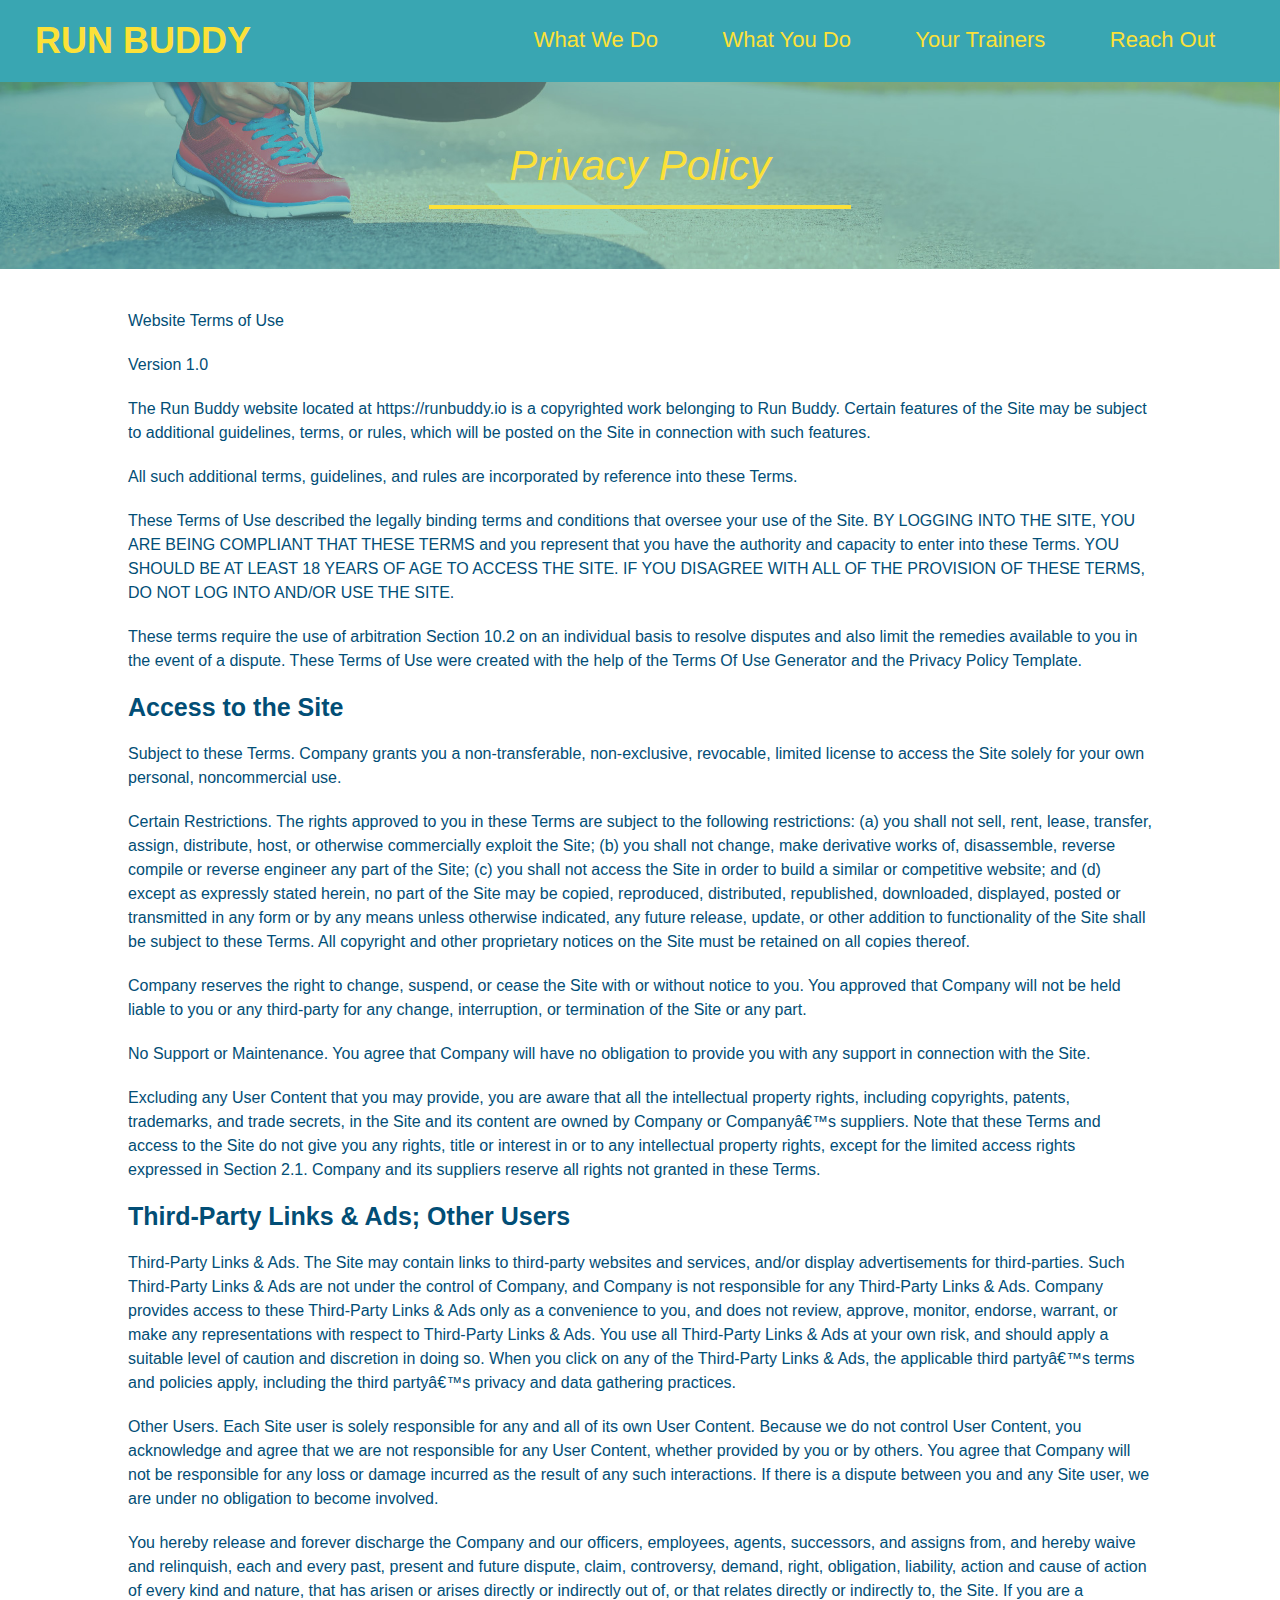
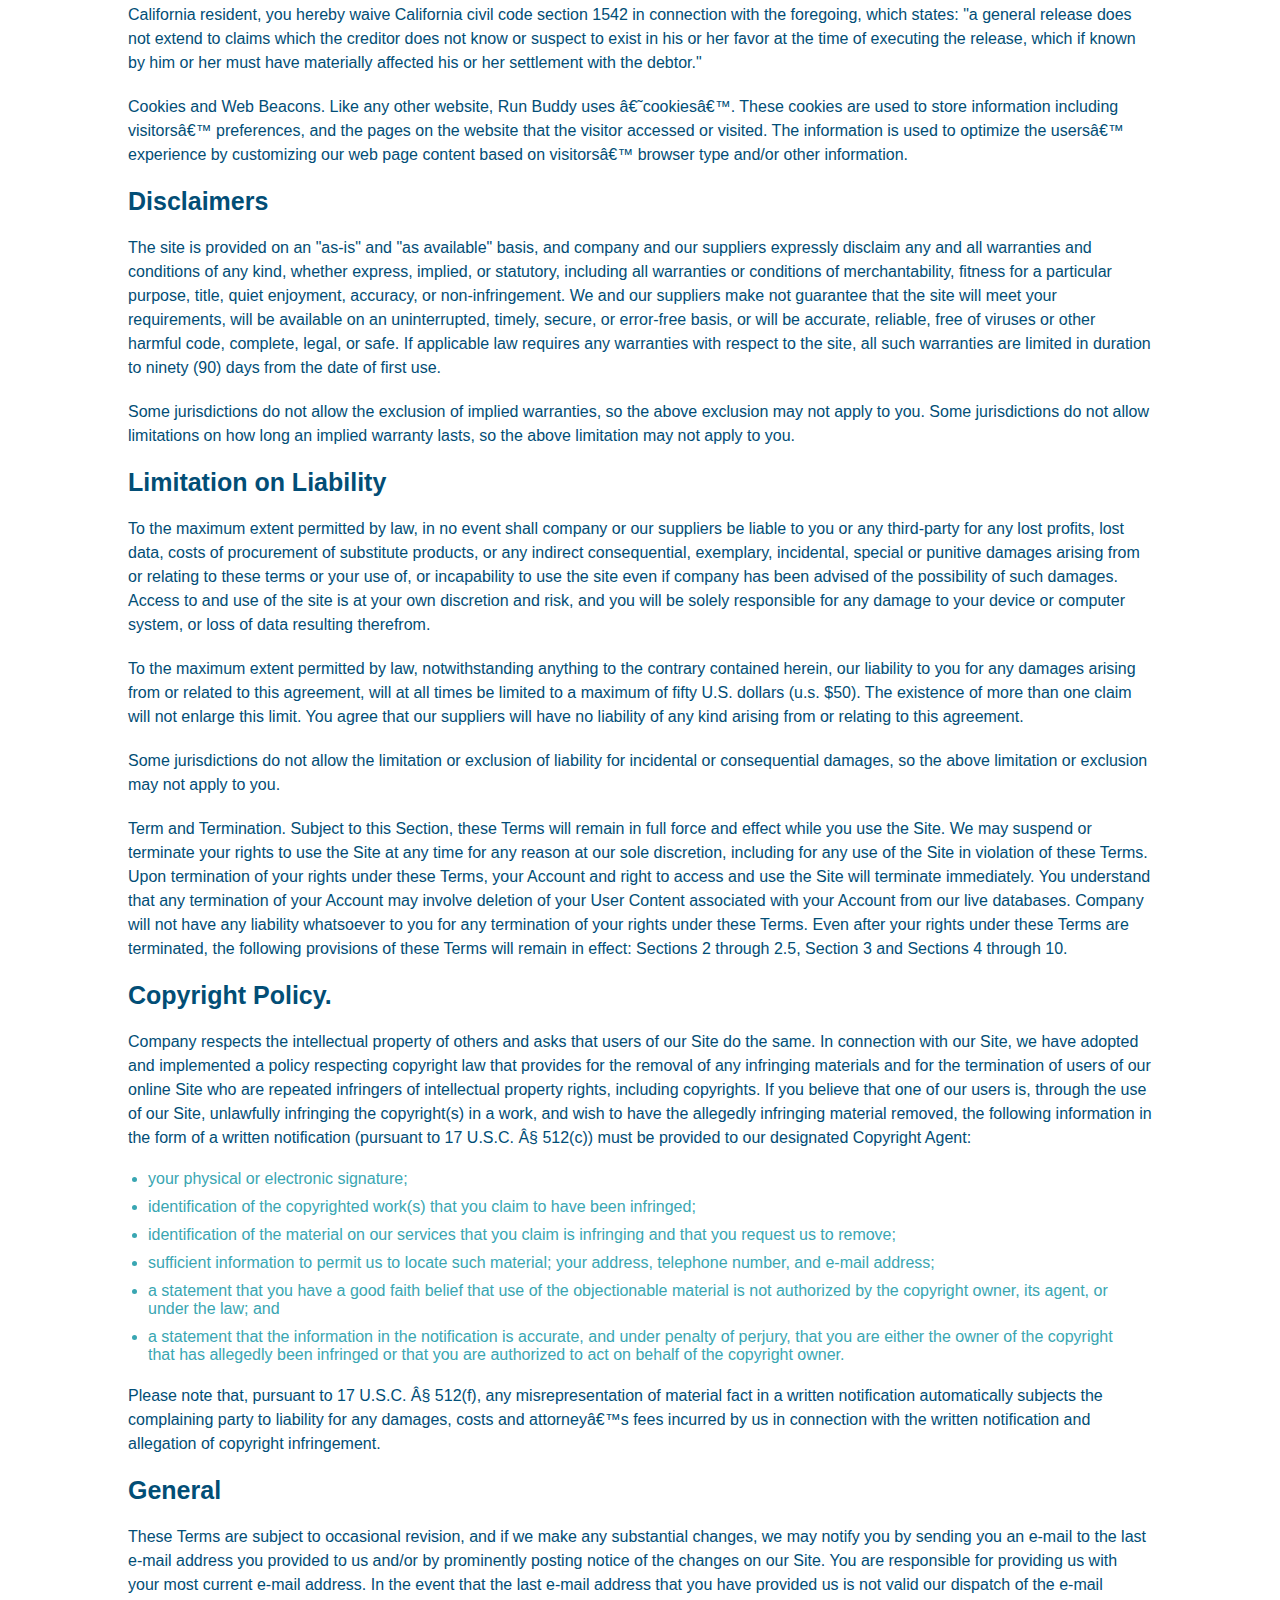
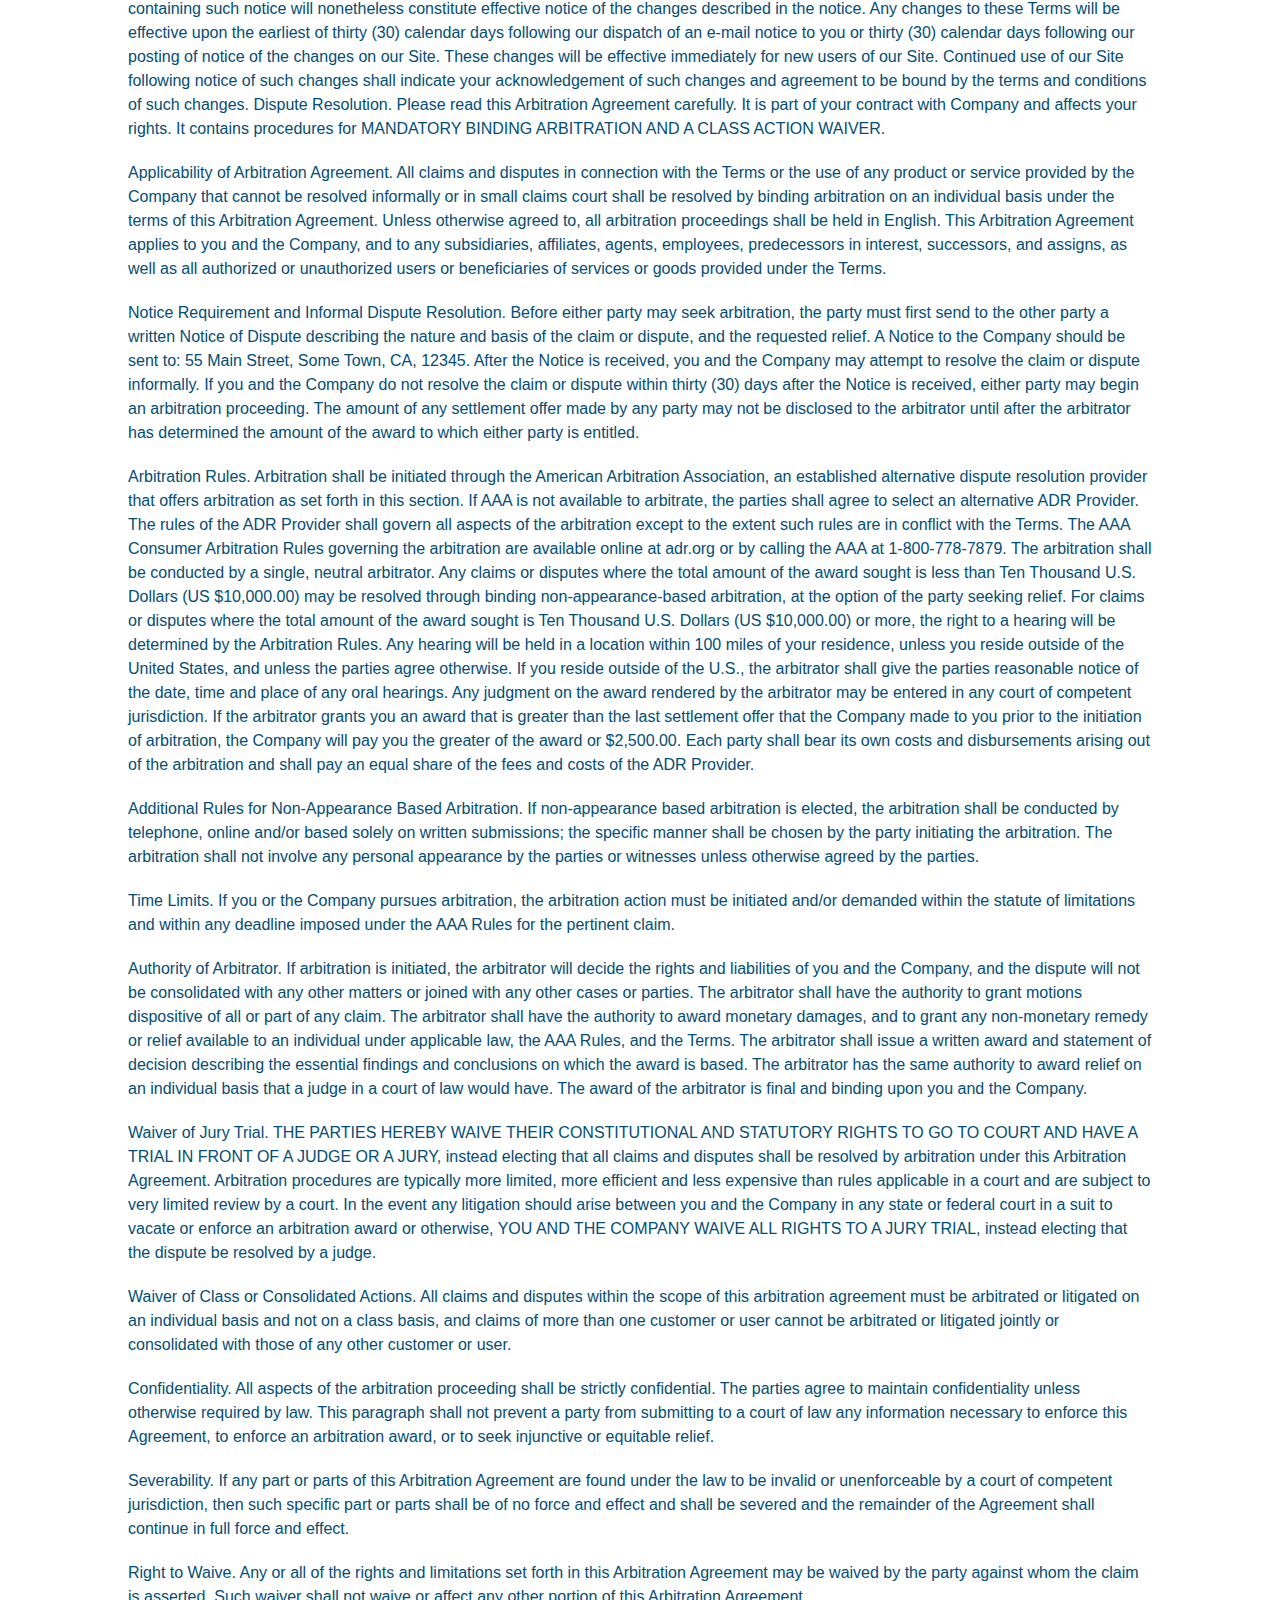
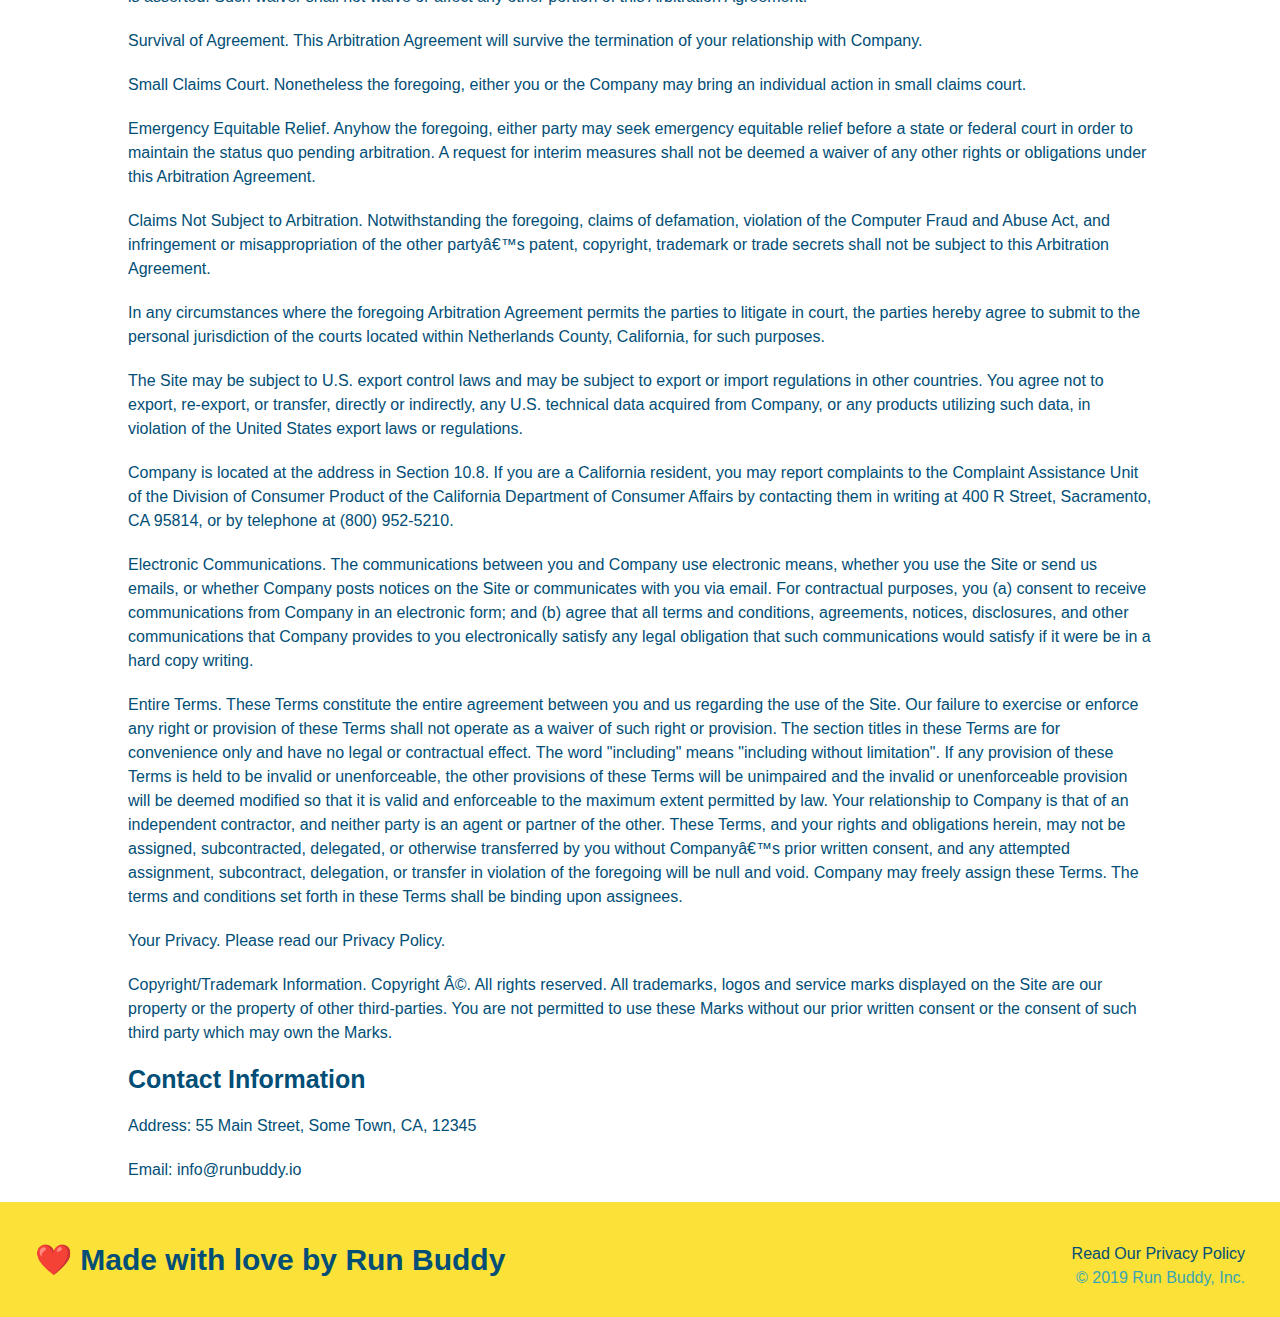
==== privacy-policy.html @ b2eb30fc "privacy policy" ====
<!DOCTYPE html>
<html lang="en">
    <head>
        <meta charset="UTF-8" />
        <link rel="stylesheet" href="./assets/css/style.css" />
        <link rel="stylesheet" href="./assets/css/secondary-css.css" />
        <title>Privacy Policy - Run Buddy</title>
    </head>

    <body>
        <!--navigation-->
        <header>
            <h1>
                <a href="/">RUN BUDDY</a>
            </h1>
            <nav>
                <!--Unordered list element-->
                <ul>
                    <!--List item element-->
                    <li>
                        <!--Anchor element-->
                        <a href="./index.html#what-we-do">What We Do</a>
                    </li>
                    <li>
                        <a href="./index.html#what-you-do">What You Do</a>
                    </li>
                    <li>
                        <a href="./index.html#your-trainers">Your Trainers</a>
                    </li>
                    <li>
                        <a href="./index.html#reach-out">Reach Out</a>
                    </li>
                </ul>
            </nav>
        </header>

        <!--hero/jumbotron-->
        <section class="hero">
            <h2 class="page-title">
                Privacy Policy
            </h2>
        </section>

        <!--privacy policy-->
        <article class="secondary-content">  
            <p>
                Website Terms of Use
            </p>
            <p>
                Version 1.0
            </p>
            <p>
                The Run Buddy website located at https://runbuddy.io is a copyrighted work belonging to Run Buddy. Certain features of the Site may be subject to additional guidelines, terms, or rules, which will be posted on the Site in connection with such features.
            </p>
            <p>
                All such additional terms, guidelines, and rules are incorporated by reference into these Terms.
            </p>
            <p>
                These Terms of Use described the legally binding terms and conditions that oversee your use of the Site. BY LOGGING INTO THE SITE, YOU ARE BEING COMPLIANT THAT THESE TERMS and you represent that you have the authority and capacity to enter into these Terms. YOU SHOULD BE AT LEAST 18 YEARS OF AGE TO ACCESS THE SITE. IF YOU DISAGREE WITH ALL OF THE PROVISION OF THESE TERMS, DO NOT LOG INTO AND/OR USE THE SITE.
            </p>
            <p>
                These terms require the use of arbitration Section 10.2 on an individual basis to resolve disputes and also limit the remedies available to you in the event of a dispute. These Terms of Use were created with the help of the Terms Of Use Generator and the Privacy Policy Template.
            </p>

            <h3>Access to the Site</h3>

            <p>
                Subject to these Terms. Company grants you a non-transferable, non-exclusive, revocable, limited license to access the Site solely for your own personal, noncommercial use.
            </p>
            <p>
                Certain Restrictions. The rights approved to you in these Terms are subject to the following restrictions: (a) you shall not sell, rent, lease, transfer, assign, distribute, host, or otherwise commercially exploit the Site; (b) you shall not change, make derivative works of, disassemble, reverse compile or reverse engineer any part of the Site; (c) you shall not access the Site in order to build a similar or competitive website; and (d) except as expressly stated herein, no part of the Site may be copied, reproduced, distributed, republished, downloaded, displayed, posted or transmitted in any form or by any means unless otherwise indicated, any future release, update, or other addition to functionality of the Site shall be subject to these Terms. All copyright and other proprietary notices on the Site must be retained on all copies thereof.
            </p>
            <p>
                Company reserves the right to change, suspend, or cease the Site with or without notice to you. You approved that Company will not be held liable to you or any third-party for any change, interruption, or termination of the Site or any part.
            </p>
            <p>
                No Support or Maintenance. You agree that Company will have no obligation to provide you with any support in connection with the Site.
            </p>
            <p>
                Excluding any User Content that you may provide, you are aware that all the intellectual property rights, including copyrights, patents, trademarks, and trade secrets, in the Site and its content are owned by Company or Companyâ€™s suppliers. Note that these Terms and access to the Site do not give you any rights, title or interest in or to any intellectual property rights, except for the limited access rights expressed in Section 2.1. Company and its suppliers reserve all rights not granted in these Terms.
            </p>

            <h3>Third-Party Links & Ads; Other Users</h3>

            <p>
                Third-Party Links & Ads. The Site may contain links to third-party websites and services, and/or display advertisements for third-parties. Such Third-Party Links & Ads are not under the control of Company, and Company is not responsible for any Third-Party Links & Ads. Company provides access to these Third-Party Links & Ads only as a convenience to you, and does not review, approve, monitor, endorse, warrant, or make any representations with respect to Third-Party Links & Ads. You use all Third-Party Links & Ads at your own risk, and should apply a suitable level of caution and discretion in doing so. When you click on any of the Third-Party Links & Ads, the applicable third partyâ€™s terms and policies apply, including the third partyâ€™s privacy and data gathering practices.
            </p>
            <p>
                Other Users. Each Site user is solely responsible for any and all of its own User Content. Because we do not control User Content, you acknowledge and agree that we are not responsible for any User Content, whether provided by you or by others. You agree that Company will not be responsible for any loss or damage incurred as the result of any such interactions. If there is a dispute between you and any Site user, we are under no obligation to become involved.
            </p>
            <p>
                You hereby release and forever discharge the Company and our officers, employees, agents, successors, and assigns from, and hereby waive and relinquish, each and every past, present and future dispute, claim, controversy, demand, right, obligation, liability, action and cause of action of every kind and nature, that has arisen or arises directly or indirectly out of, or that relates directly or indirectly to, the Site. If you are a California resident, you hereby waive California civil code section 1542 in connection with the foregoing, which states: "a general release does not extend to claims which the creditor does not know or suspect to exist in his or her favor at the time of executing the release, which if known by him or her must have materially affected his or her settlement with the debtor."
            </p>
            <p>
                Cookies and Web Beacons. Like any other website, Run Buddy uses â€˜cookiesâ€™. These cookies are used to store information including visitorsâ€™ preferences, and the pages on the website that the visitor accessed or visited. The information is used to optimize the usersâ€™ experience by customizing our web page content based on visitorsâ€™ browser type and/or other information.
            </p>

            <h3>Disclaimers</h3>

            <p>
                The site is provided on an "as-is" and "as available" basis, and company and our suppliers expressly disclaim any and all warranties and conditions of any kind, whether express, implied, or statutory, including all warranties or conditions of merchantability, fitness for a particular purpose, title, quiet enjoyment, accuracy, or non-infringement. We and our suppliers make not guarantee that the site will meet your requirements, will be available on an uninterrupted, timely, secure, or error-free basis, or will be accurate, reliable, free of viruses or other harmful code, complete, legal, or safe. If applicable law requires any warranties with respect to the site, all such warranties are limited in duration to ninety (90) days from the date of first use.
            </p>
            <p>
                Some jurisdictions do not allow the exclusion of implied warranties, so the above exclusion may not apply to you. Some jurisdictions do not allow limitations on how long an implied warranty lasts, so the above limitation may not apply to you.
            </p>

            <h3>Limitation on Liability</h3>

            <p>
                To the maximum extent permitted by law, in no event shall company or our suppliers be liable to you or any third-party for any lost profits, lost data, costs of procurement of substitute products, or any indirect consequential, exemplary, incidental, special or punitive damages arising from or relating to these terms or your use of, or incapability to use the site even if company has been advised of the possibility of such damages. Access to and use of the site is at your own discretion and risk, and you will be solely responsible for any damage to your device or computer system, or loss of data resulting therefrom.
            </p>
            <p>
                To the maximum extent permitted by law, notwithstanding anything to the contrary contained herein, our liability to you for any damages arising from or related to this agreement, will at all times be limited to a maximum of fifty U.S. dollars (u.s. $50). The existence of more than one claim will not enlarge this limit. You agree that our suppliers will have no liability of any kind arising from or relating to this agreement.
            </p>
            <p>
                Some jurisdictions do not allow the limitation or exclusion of liability for incidental or consequential damages, so the above limitation or exclusion may not apply to you.
            </p>
            <p>
                Term and Termination. Subject to this Section, these Terms will remain in full force and effect while you use the Site. We may suspend or terminate your rights to use the Site at any time for any reason at our sole discretion, including for any use of the Site in violation of these Terms. Upon termination of your rights under these Terms, your Account and right to access and use the Site will terminate immediately. You understand that any termination of your Account may involve deletion of your User Content associated with your Account from our live databases. Company will not have any liability whatsoever to you for any termination of your rights under these Terms. Even after your rights under these Terms are terminated, the following provisions of these Terms will remain in effect: Sections 2 through 2.5, Section 3 and Sections 4 through 10.
            </p>

            <h3>Copyright Policy.</h3>

            <p>
                Company respects the intellectual property of others and asks that users of our Site do the same. In connection with our Site, we have adopted and implemented a policy respecting copyright law that provides for the removal of any infringing materials and for the termination of users of our online Site who are repeated infringers of intellectual property rights, including copyrights. If you believe that one of our users is, through the use of our Site, unlawfully infringing the copyright(s) in a work, and wish to have the allegedly infringing material removed, the following information in the form of a written notification (pursuant to 17 U.S.C. Â§ 512(c)) must be provided to our designated Copyright Agent:
            </p>

            <ul>
                <li>your physical or electronic signature;</li>
                <li>identification of the copyrighted work(s) that you claim to have been infringed;</li>
                <li>identification of the material on our services that you claim is infringing and that you request us to remove;</li>
                <li>sufficient information to permit us to locate such material; your address, telephone number, and e-mail address;</li>
                <li>a statement that you have a good faith belief that use of the objectionable material is not authorized by the copyright owner, its agent, or under the law; and</li>
                <li>a statement that the information in the notification is accurate, and under penalty of perjury, that you are either the owner of the copyright that has allegedly been infringed or that you are authorized to act on behalf of the copyright owner.</li>
            </ul>

            <p>
                Please note that, pursuant to 17 U.S.C. Â§ 512(f), any misrepresentation of material fact in a written notification automatically subjects the complaining party to liability for any damages, costs and attorneyâ€™s fees incurred by us in connection with the written notification and allegation of copyright infringement.
            </p>

            <h3>General</h3>

            <p>
                These Terms are subject to occasional revision, and if we make any substantial changes, we may notify you by sending you an e-mail to the last e-mail address you provided to us and/or by prominently posting notice of the changes on our Site. You are responsible for providing us with your most current e-mail address. In the event that the last e-mail address that you have provided us is not valid our dispatch of the e-mail containing such notice will nonetheless constitute effective notice of the changes described in the notice. Any changes to these Terms will be effective upon the earliest of thirty (30) calendar days following our dispatch of an e-mail notice to you or thirty (30) calendar days following our posting of notice of the changes on our Site. These changes will be effective immediately for new users of our Site. Continued use of our Site following notice of such changes shall indicate your acknowledgement of such changes and agreement to be bound by the terms and conditions of such changes. Dispute Resolution. Please read this Arbitration Agreement carefully. It is part of your contract with Company and affects your rights. It contains procedures for MANDATORY BINDING ARBITRATION AND A CLASS ACTION WAIVER.
            </p>
            <p>
                Applicability of Arbitration Agreement. All claims and disputes in connection with the Terms or the use of any product or service provided by the Company that cannot be resolved informally or in small claims court shall be resolved by binding arbitration on an individual basis under the terms of this Arbitration Agreement. Unless otherwise agreed to, all arbitration proceedings shall be held in English. This Arbitration Agreement applies to you and the Company, and to any subsidiaries, affiliates, agents, employees, predecessors in interest, successors, and assigns, as well as all authorized or unauthorized users or beneficiaries of services or goods provided under the Terms.
            </p>
            <p>
                Notice Requirement and Informal Dispute Resolution. Before either party may seek arbitration, the party must first send to the other party a written Notice of Dispute describing the nature and basis of the claim or dispute, and the requested relief. A Notice to the Company should be sent to: 55 Main Street, Some Town, CA, 12345. After the Notice is received, you and the Company may attempt to resolve the claim or dispute informally. If you and the Company do not resolve the claim or dispute within thirty (30) days after the Notice is received, either party may begin an arbitration proceeding. The amount of any settlement offer made by any party may not be disclosed to the arbitrator until after the arbitrator has determined the amount of the award to which either party is entitled.
            </p>
            <p>
                Arbitration Rules. Arbitration shall be initiated through the American Arbitration Association, an established alternative dispute resolution provider that offers arbitration as set forth in this section. If AAA is not available to arbitrate, the parties shall agree to select an alternative ADR Provider. The rules of the ADR Provider shall govern all aspects of the arbitration except to the extent such rules are in conflict with the Terms. The AAA Consumer Arbitration Rules governing the arbitration are available online at adr.org or by calling the AAA at 1-800-778-7879. The arbitration shall be conducted by a single, neutral arbitrator. Any claims or disputes where the total amount of the award sought is less than Ten Thousand U.S. Dollars (US $10,000.00) may be resolved through binding non-appearance-based arbitration, at the option of the party seeking relief. For claims or disputes where the total amount of the award sought is Ten Thousand U.S. Dollars (US $10,000.00) or more, the right to a hearing will be determined by the Arbitration Rules. Any hearing will be held in a location within 100 miles of your residence, unless you reside outside of the United States, and unless the parties agree otherwise. If you reside outside of the U.S., the arbitrator shall give the parties reasonable notice of the date, time and place of any oral hearings. Any judgment on the award rendered by the arbitrator may be entered in any court of competent jurisdiction. If the arbitrator grants you an award that is greater than the last settlement offer that the Company made to you prior to the initiation of arbitration, the Company will pay you the greater of the award or $2,500.00. Each party shall bear its own costs and disbursements arising out of the arbitration and shall pay an equal share of the fees and costs of the ADR Provider.
            </p>
            <p>
                Additional Rules for Non-Appearance Based Arbitration. If non-appearance based arbitration is elected, the arbitration shall be conducted by telephone, online and/or based solely on written submissions; the specific manner shall be chosen by the party initiating the arbitration. The arbitration shall not involve any personal appearance by the parties or witnesses unless otherwise agreed by the parties.
            </p>
            <p>
                Time Limits. If you or the Company pursues arbitration, the arbitration action must be initiated and/or demanded within the statute of limitations and within any deadline imposed under the AAA Rules for the pertinent claim.
            </p>
            <p>
                Authority of Arbitrator. If arbitration is initiated, the arbitrator will decide the rights and liabilities of you and the Company, and the dispute will not be consolidated with any other matters or joined with any other cases or parties. The arbitrator shall have the authority to grant motions dispositive of all or part of any claim. The arbitrator shall have the authority to award monetary damages, and to grant any non-monetary remedy or relief available to an individual under applicable law, the AAA Rules, and the Terms. The arbitrator shall issue a written award and statement of decision describing the essential findings and conclusions on which the award is based. The arbitrator has the same authority to award relief on an individual basis that a judge in a court of law would have. The award of the arbitrator is final and binding upon you and the Company.
            </p>
            <p>
                Waiver of Jury Trial. THE PARTIES HEREBY WAIVE THEIR CONSTITUTIONAL AND STATUTORY RIGHTS TO GO TO COURT AND HAVE A TRIAL IN FRONT OF A JUDGE OR A JURY, instead electing that all claims and disputes shall be resolved by arbitration under this Arbitration Agreement. Arbitration procedures are typically more limited, more efficient and less expensive than rules applicable in a court and are subject to very limited review by a court. In the event any litigation should arise between you and the Company in any state or federal court in a suit to vacate or enforce an arbitration award or otherwise, YOU AND THE COMPANY WAIVE ALL RIGHTS TO A JURY TRIAL, instead electing that the dispute be resolved by a judge.
            </p>
            <p>
                Waiver of Class or Consolidated Actions. All claims and disputes within the scope of this arbitration agreement must be arbitrated or litigated on an individual basis and not on a class basis, and claims of more than one customer or user cannot be arbitrated or litigated jointly or consolidated with those of any other customer or user.
            </p>
            <p>
                Confidentiality. All aspects of the arbitration proceeding shall be strictly confidential. The parties agree to maintain confidentiality unless otherwise required by law. This paragraph shall not prevent a party from submitting to a court of law any information necessary to enforce this Agreement, to enforce an arbitration award, or to seek injunctive or equitable relief.
            </p>
            <p>
                Severability. If any part or parts of this Arbitration Agreement are found under the law to be invalid or unenforceable by a court of competent jurisdiction, then such specific part or parts shall be of no force and effect and shall be severed and the remainder of the Agreement shall continue in full force and effect.
            </p>
            <p>
                Right to Waive. Any or all of the rights and limitations set forth in this Arbitration Agreement may be waived by the party against whom the claim is asserted. Such waiver shall not waive or affect any other portion of this Arbitration Agreement.
            </p>
            <p>
                Survival of Agreement. This Arbitration Agreement will survive the termination of your relationship with Company.
            </p>
            <p>
                Small Claims Court. Nonetheless the foregoing, either you or the Company may bring an individual action in small claims court.
            </p>
            <p>
                Emergency Equitable Relief. Anyhow the foregoing, either party may seek emergency equitable relief before a state or federal court in order to maintain the status quo pending arbitration. A request for interim measures shall not be deemed a waiver of any other rights or obligations under this Arbitration Agreement.
            </p>
            <p>
                Claims Not Subject to Arbitration. Notwithstanding the foregoing, claims of defamation, violation of the Computer Fraud and Abuse Act, and infringement or misappropriation of the other partyâ€™s patent, copyright, trademark or trade secrets shall not be subject to this Arbitration Agreement.
            </p>
            <p>
                In any circumstances where the foregoing Arbitration Agreement permits the parties to litigate in court, the parties hereby agree to submit to the personal jurisdiction of the courts located within Netherlands County, California, for such purposes.
            </p>
            <p>
                The Site may be subject to U.S. export control laws and may be subject to export or import regulations in other countries. You agree not to export, re-export, or transfer, directly or indirectly, any U.S. technical data acquired from Company, or any products utilizing such data, in violation of the United States export laws or regulations.
            </p>
            <p>
                Company is located at the address in Section 10.8. If you are a California resident, you may report complaints to the Complaint Assistance Unit of the Division of Consumer Product of the California Department of Consumer Affairs by contacting them in writing at 400 R Street, Sacramento, CA 95814, or by telephone at (800) 952-5210.
            </p>
            <p>
                Electronic Communications. The communications between you and Company use electronic means, whether you use the Site or send us emails, or whether Company posts notices on the Site or communicates with you via email. For contractual purposes, you (a) consent to receive communications from Company in an electronic form; and (b) agree that all terms and conditions, agreements, notices, disclosures, and other communications that Company provides to you electronically satisfy any legal obligation that such communications would satisfy if it were be in a hard copy writing.
            </p>
            <p>
                Entire Terms. These Terms constitute the entire agreement between you and us regarding the use of the Site. Our failure to exercise or enforce any right or provision of these Terms shall not operate as a waiver of such right or provision. The section titles in these Terms are for convenience only and have no legal or contractual effect. The word "including" means "including without limitation". If any provision of these Terms is held to be invalid or unenforceable, the other provisions of these Terms will be unimpaired and the invalid or unenforceable provision will be deemed modified so that it is valid and enforceable to the maximum extent permitted by law. Your relationship to Company is that of an independent contractor, and neither party is an agent or partner of the other. These Terms, and your rights and obligations herein, may not be assigned, subcontracted, delegated, or otherwise transferred by you without Companyâ€™s prior written consent, and any attempted assignment, subcontract, delegation, or transfer in violation of the foregoing will be null and void. Company may freely assign these Terms. The terms and conditions set forth in these Terms shall be binding upon assignees.
            </p>
            <p>
                Your Privacy. Please read our Privacy Policy.
            </p>
            <p>
                Copyright/Trademark Information. Copyright Â©. All rights reserved. All trademarks, logos and service marks displayed on the Site are our property or the property of other third-parties. You are not permitted to use these Marks without our prior written consent or the consent of such third party which may own the Marks.
            </p>

            <h3>Contact Information</h3>

            <p>
                Address: 55 Main Street, Some Town, CA, 12345
            </p>
            <p>
                Email: info@runbuddy.io
            </p>
        </article>

        <!--footer-->
        <footer>
            <h2>❤️ Made with love by Run Buddy</h2>
            <div>
                <a>Read Our Privacy Policy</a><br />
                &copy; 2019 Run Buddy, Inc.
            </div>
        </footer>
    </body>
</html>
---- assets/css/style.css ----
* {
    margin: 0;
    padding: 0;
    box-sizing: border-box;
}

body {
    color: #39a6b2;
    font-family: Helvetica, Arial, sans-serif;
}

header {
    padding: 20px 35px;
    background-color: #39a6b2;
}

header h1 {
    font-weight: bold;
    font-size: 36px;
    color: #fce138;
    margin: 0;
    display: inline;
}

header a {
    text-decoration: none;
    color: #fce138;
}

header nav {
    float: right;
    margin: 7px 0;
}

header nav ul li {
    display: inline;
}

header nav ul li a {
    margin: 0 30px;
    font-weight: lighter;
    font-size: 22px;
}

footer {
    background: #fce138;
    width: 100%;
    padding: 40px 35px;
}

footer h2 {
    display: inline;
    color: #024e76;
    font-size: 30px;
    margin: 0;
}

footer div {
    float: right;
    line-height: 1.5;
    text-align: right;
}

footer a {
    color: #024e76;
}

section {
    padding: 60px;
}

/* Hero Style Starts */

/*homepage hero*/
.hero {
    background-image: url("../images/hero-bg.jpg");
    height: 600px;
    background-size: cover;
    background-position: center;
    position: relative;
}

.hero-form {
    color: #024e76;
    background-color: #fce138;
    padding: 20px;
    width: 500px;
    border-style: solid;
    border-width: 3px;
    border-color: #024e76;
    position: absolute;
    bottom: 120px;
    right: 140px;
}

.hero-form p {
    margin: 5px 0 15px 0;
}

.hero-form h3 {
    font-size: 24px;
    margin: 0;
}

.form-input {
    border: 1px solid #024e76;
    display: block;
    padding: 7px 15px;
    font-size: 16px;
    color: #024e76;
    width: 100%;
    margin-bottom: 15px;
}

.hero-form label {
    margin: 0 5px;
}

.hero-form button {
    color: #fce138;
    background-color: #024e76;
    border: none;
    padding: 10px 20px;
    font-size: 16px;
}
/* Hero Style Ends */

.section-title {
    font-size: 55px;
    color: #024e76;
    margin-bottom: 35px;
    padding: 0 100px 20px 100px;
    display: inline-block;
    border-bottom: 3px solid;
}

.primary-border {
    border-color: #fce138;
}

.secondary-border {
    border-color: #39a6b2;
}

/*What We Do Style*/
.intro {
    text-align: center;
}

.intro p {
    line-height: 1.7;
    color: #39a6b2;
    width: 80%;
    font-size: 20px;
    margin: 0 auto;
}
/* What We Do Style Ends */

/*What You Do Style*/
.steps {
    text-align: center;
    background: #fce138;
}

.steps div {
    margin-bottom: 80px;
}

.steps img {
    width: 15%;
    margin: 10px 0;
}

.steps h3 {
    color: #024e76;
    font-size: 46px;
    margin-top: 10px;
}

.steps p {
    color: #39a6b2;
    font-size: 23px;
}

.steps span {
    font-size: 38px;
}
/*What You Do Style Ends*/

/*Meet the Trainers Style*/
.trainers {
    text-align: center;
}

.trainer {
    width: 900px;
    margin: 0 auto 30px auto;
    background: #024e76;
    color: #fce138;
    overflow: auto;
}

.trainer img {
    width: 35%;
    float: left;
}

.trainer-bio {
    padding: 35px;
    float: left;
    width: 65%;
}

.text-left {
    text-align: left;
}

.text-right {
    text-align: right;
}

.trainer-bio h3 {
    font-size: 32px;
    margin-bottom: 8px;
}

.trainer-bio h4 {
    font-weight: lighter;
    font-size: 26px;
    margin-bottom: 25px;
}

.trainer-bio p {
    font-size: 17px;
    line-height: 1.3;
}
/*Meet the Trainer Style ends*/

/*Reach Out Style*/
.contact {
    background-color: #024e76;
    text-align: center;
}

.contact h2 {
    color: #fce138;
}

.contact-info iframe {
    width: 400px;
    height: 400px;
}

.contact-info div {
    width: 410px;
    display: inline-block;
    vertical-align: top;
    text-align: left;
    margin: 30px 0 0 60px;
    color: white;
}

.contact-info h3 {
    color: #fce138;
    font-size: 32px;
}

.contact-info p, .contact-info address {
    margin: 20px 0;
    line-height: 1.5;
    font-size: 20px;
    font-style: normal;
}

.contact-info a {
    color: #fce138;
}
/*Reach Out Style Ends*/
---- assets/css/secondary-css.css ----
.hero {
    background-position: bottom;
    height: auto;
    text-align: center;
    margin-bottom: 40px;
}

.page-title {
    color: #fce138;
    display: inline-block;
    border-bottom: 4px solid #fce138;
    padding: 0 80px 15px 80px;
    font-weight: normal;
    font-size: 42px;
    font-style: italic;
}

.secondary-content {
    width: 80%;
    margin: auto;
    color: #024e76;
}

.secondary-content h3 {
    font-size: 25px;
    margin: 20px 0;
}

.secondary-content p {
    font-size: 16px;
    line-height: 1.5;
    margin: 20px 0;
}

.secondary-content ul {
    margin: 15px 20px;
}

.secondary-content li {
    color: #39a6b2;
    margin: 10px 0;
}
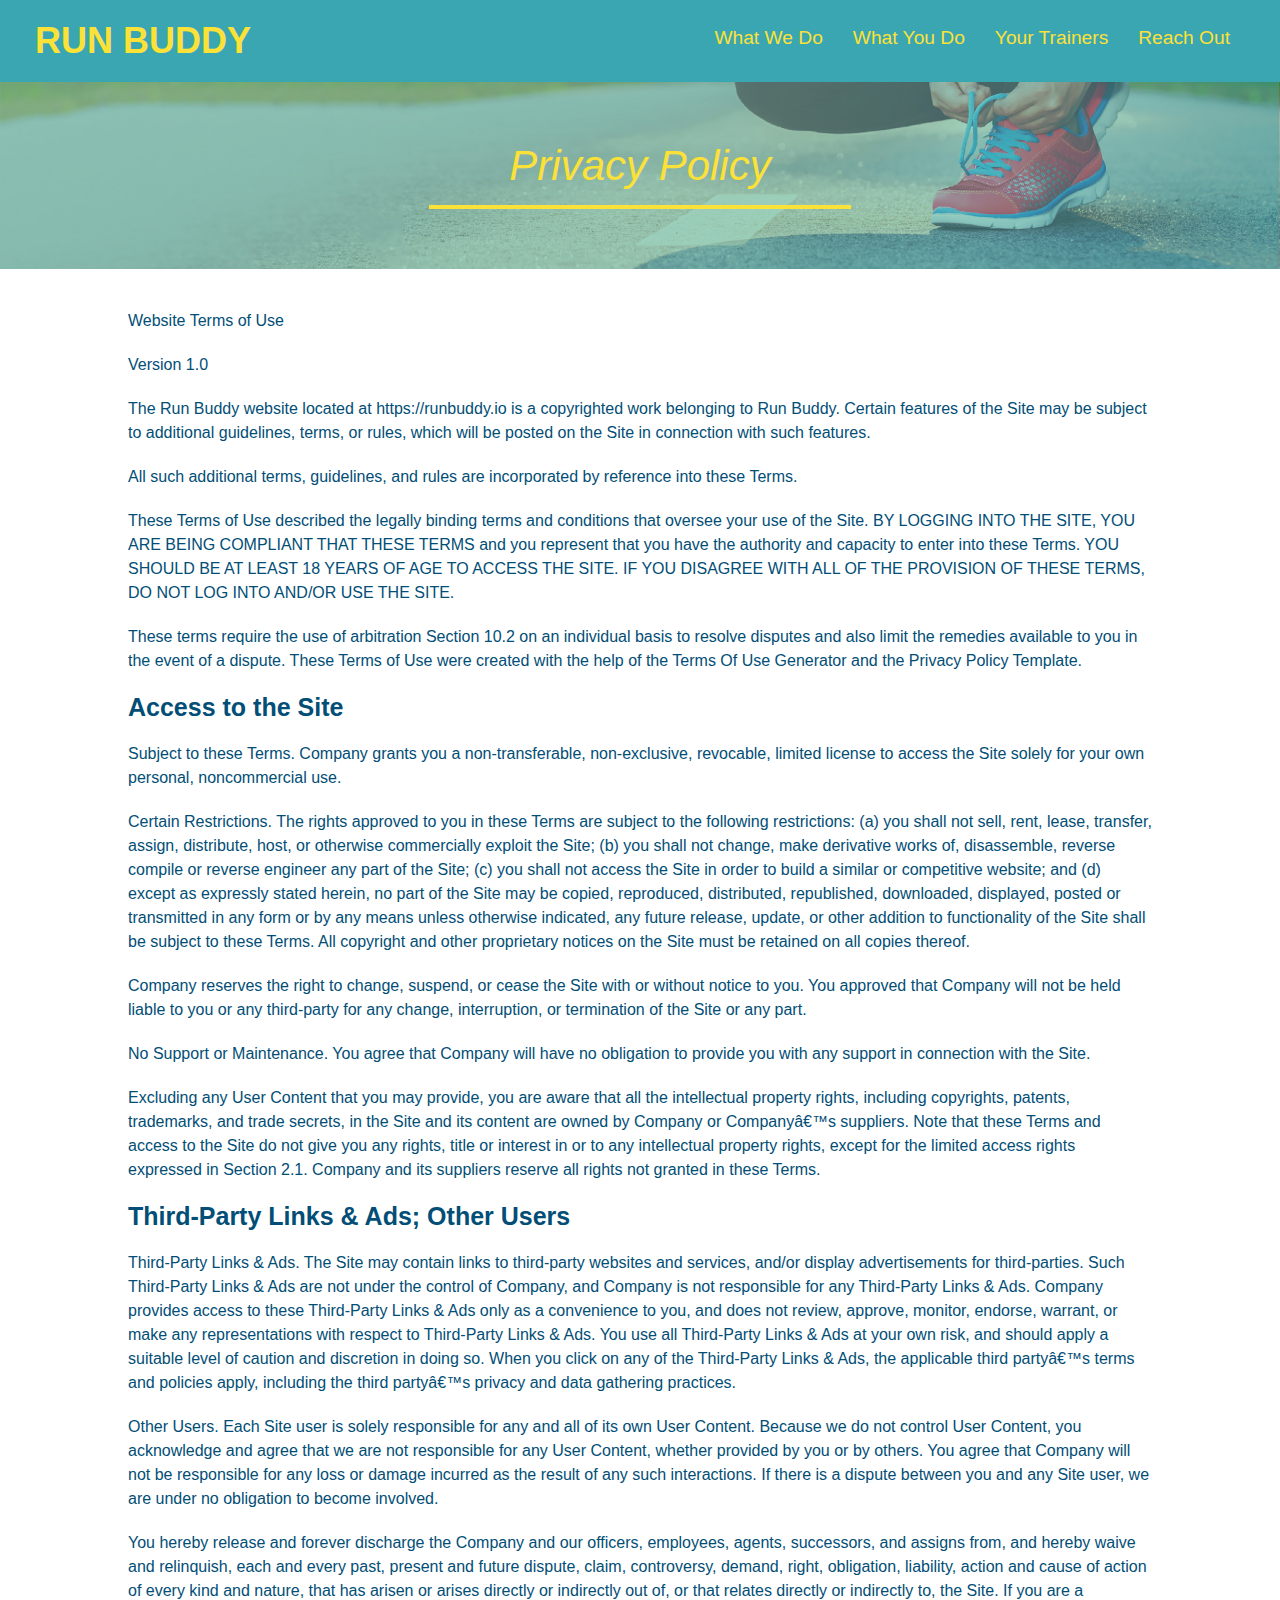
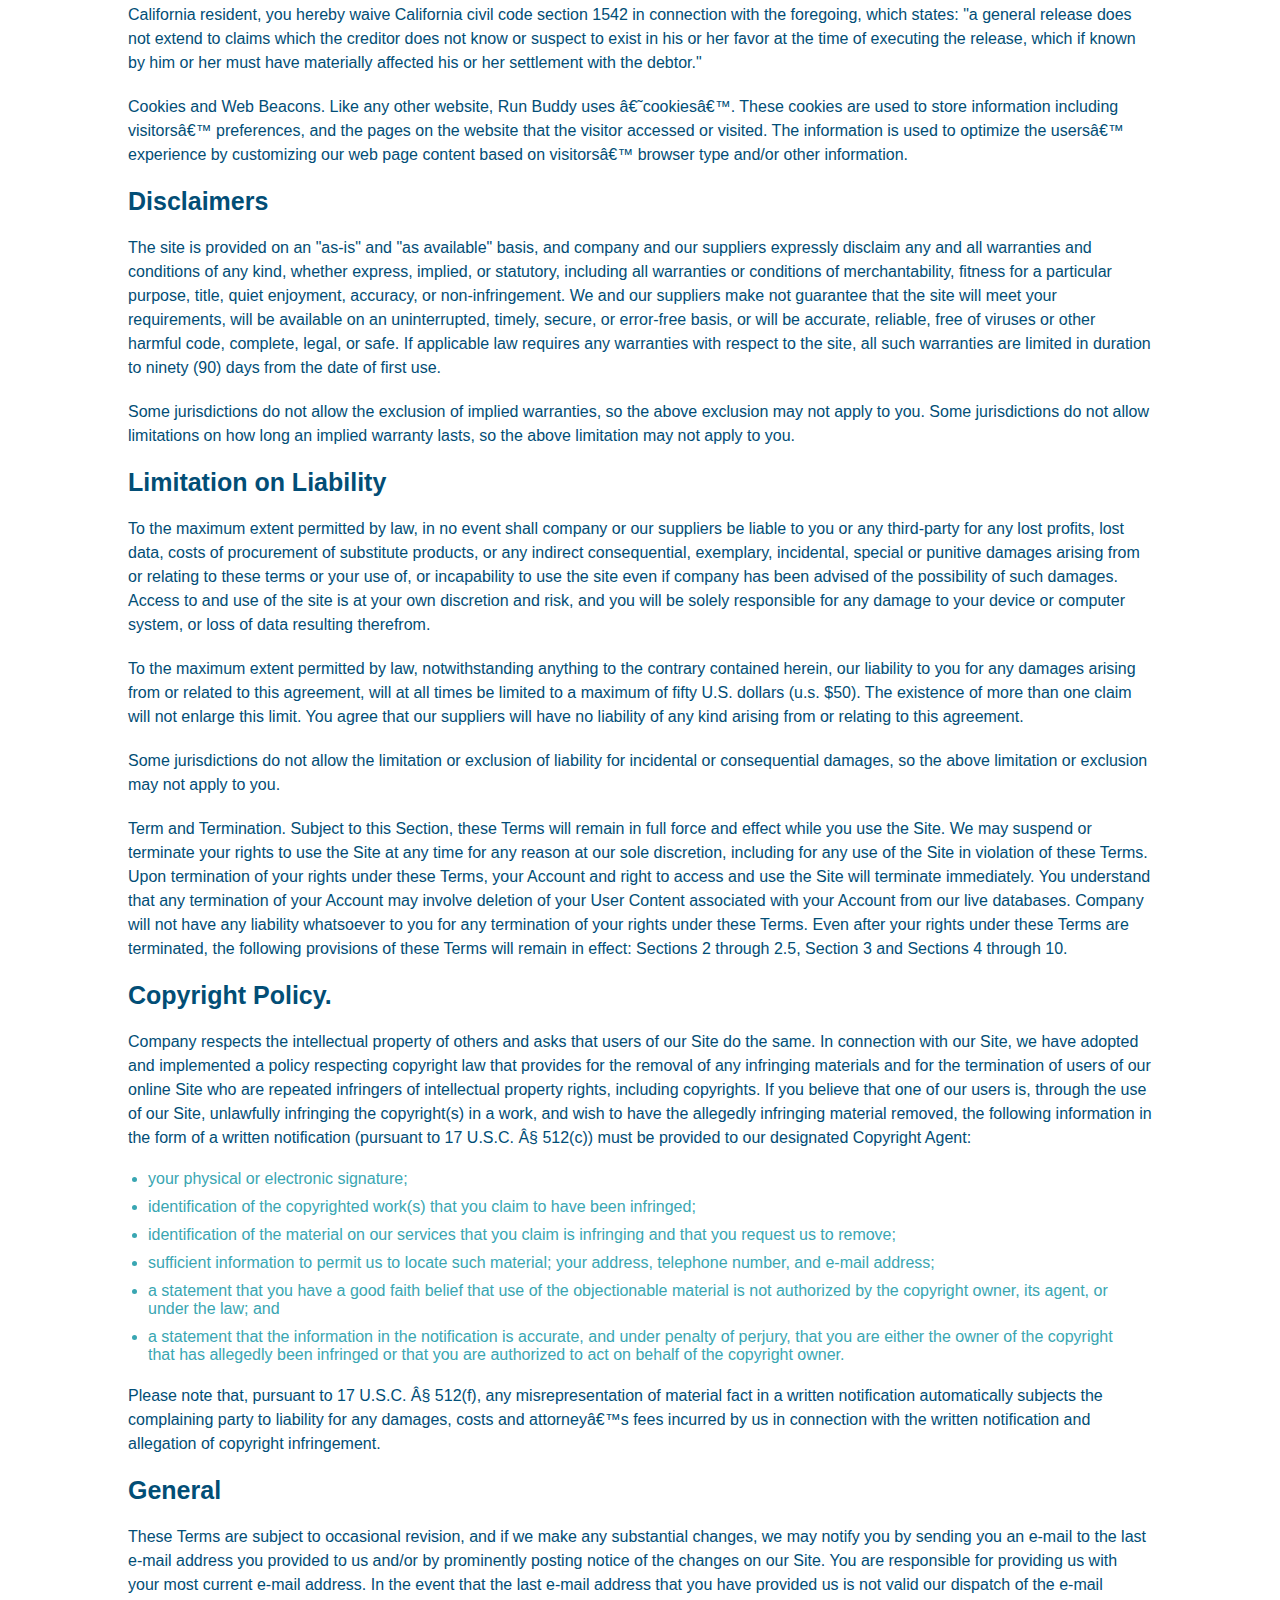
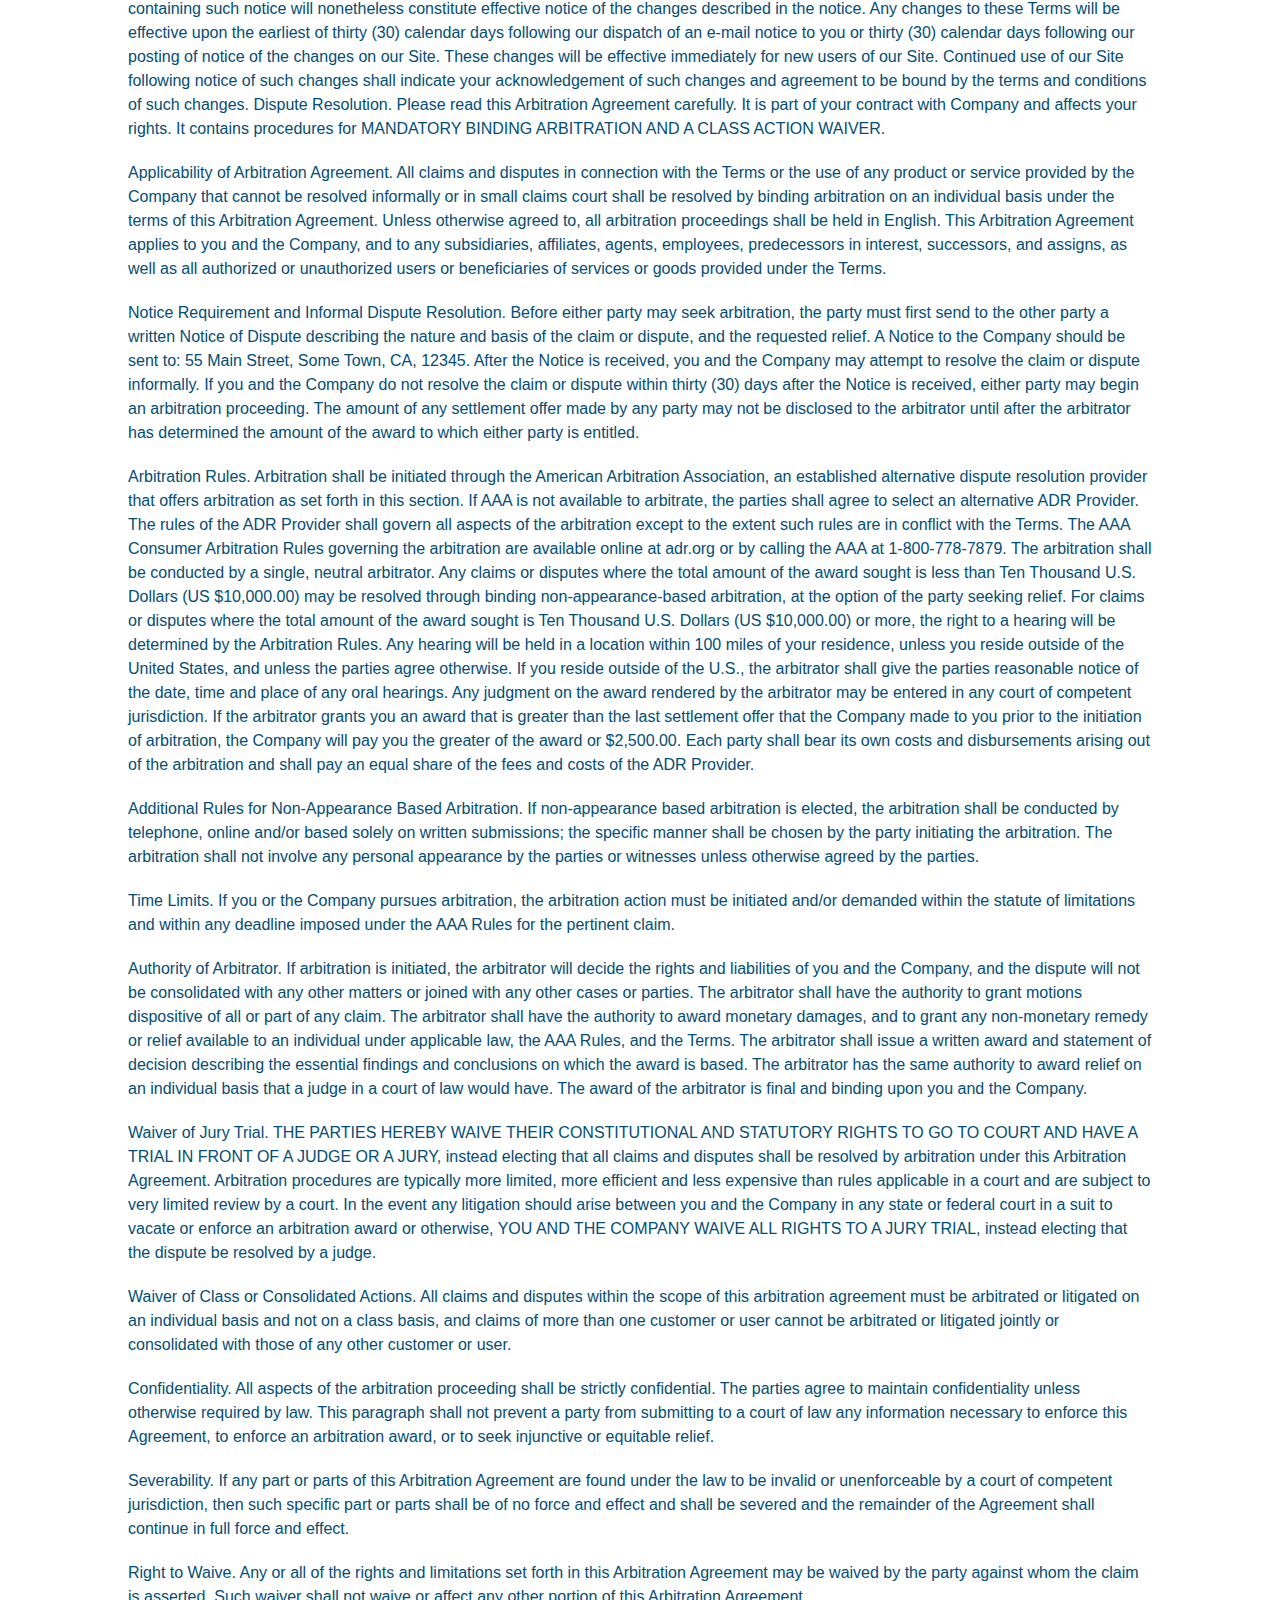
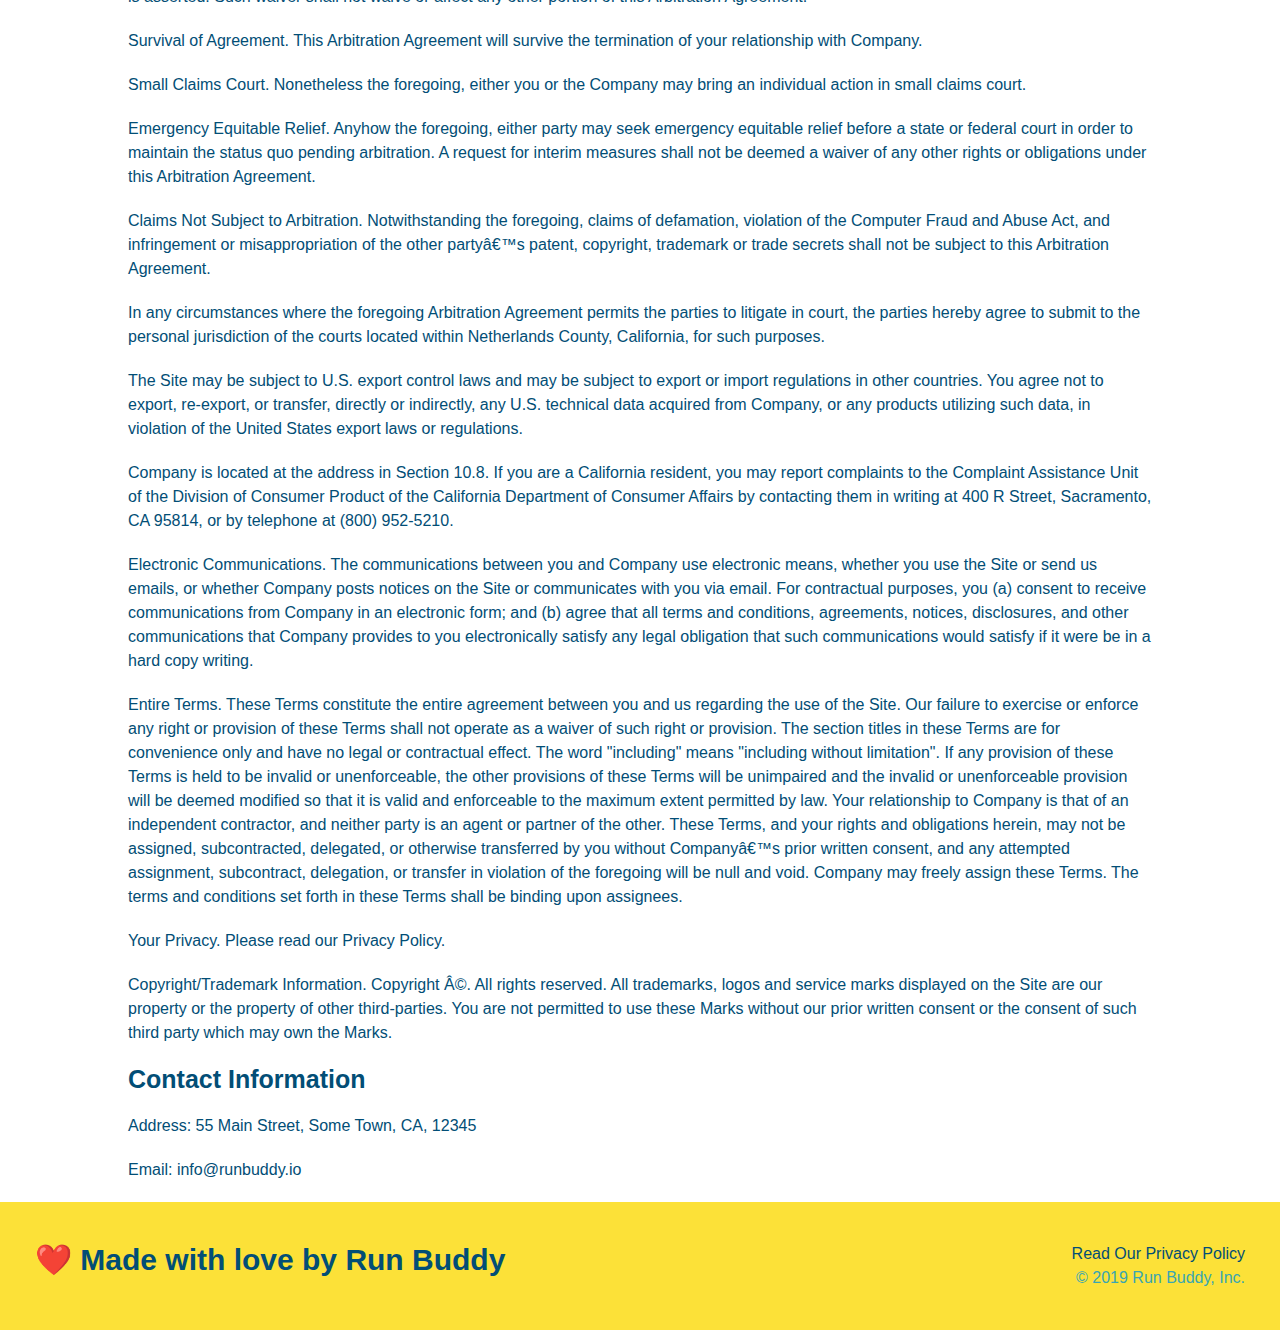
==== commit 9f65beac: "media queries meta and css start" ====
--- a/privacy-policy.html
+++ b/privacy-policy.html
@@ -2,6 +2,7 @@
 <html lang="en">
     <head>
         <meta charset="UTF-8" />
+        <meta name="viewport" content="width=device-width, initial-scale=1.0" />
         <link rel="stylesheet" href="./assets/css/style.css" />
         <link rel="stylesheet" href="./assets/css/secondary-css.css" />
         <title>Privacy Policy - Run Buddy</title>
--- a/assets/css/style.css
+++ b/assets/css/style.css
@@ -12,6 +12,9 @@
 header {
     padding: 20px 35px;
     background-color: #39a6b2;
+    display: flex;
+    justify-content: space-between;
+    flex-wrap: wrap;
 }
 
 header h1 {
@@ -19,7 +22,6 @@
     font-size: 36px;
     color: #fce138;
     margin: 0;
-    display: inline;
 }
 
 header a {
@@ -28,35 +30,39 @@
 }
 
 header nav {
-    float: right;
     margin: 7px 0;
 }
 
-header nav ul li {
-    display: inline;
+header nav ul {
+    display: flex;
+    flex-wrap: wrap;
+    justify-content: space-between;
+    align-items: center;
+    list-style: none;
 }
 
 header nav ul li a {
-    margin: 0 30px;
+    margin: 10px 15px;
     font-weight: lighter;
-    font-size: 22px;
+    font-size: 1.5vw;
 }
 
 footer {
     background: #fce138;
     width: 100%;
     padding: 40px 35px;
+    display: flex;
+    justify-content: space-between;
+    flex-wrap: wrap;
 }
 
 footer h2 {
-    display: inline;
     color: #024e76;
     font-size: 30px;
     margin: 0;
 }
 
 footer div {
-    float: right;
     line-height: 1.5;
     text-align: right;
 }
@@ -74,23 +80,38 @@
 /*homepage hero*/
 .hero {
     background-image: url("../images/hero-bg.jpg");
-    height: 600px;
     background-size: cover;
     background-position: center;
-    position: relative;
+    display: flex;
+    justify-content: center;
+    flex-wrap: wrap;
+    align-items: flex-start;
+}
+
+.hero-cta {
+    width: 35%;
+    text-align: right;
+    margin: 3.5%;
+    color: #fff;
+    font-size: 18px;
+    line-height: 1.2;
+}
+
+.hero-cta h2 {
+    font-style: italic;
+    font-size: 55px;
+    color: #fce138;
 }
 
 .hero-form {
     color: #024e76;
     background-color: #fce138;
     padding: 20px;
-    width: 500px;
     border-style: solid;
     border-width: 3px;
     border-color: #024e76;
-    position: absolute;
-    bottom: 120px;
-    right: 140px;
+    width: 40%;
+    margin: 3.5%;
 }
 
 .hero-form p {
@@ -126,12 +147,13 @@
 /* Hero Style Ends */
 
 .section-title {
-    font-size: 55px;
-    color: #024e76;
-    margin-bottom: 35px;
-    padding: 0 100px 20px 100px;
-    display: inline-block;
+    font-size: 48px;
+    color: #024e76;
     border-bottom: 3px solid;
+    padding-bottom: 20px;
+    text-align: center;
+    margin: 0 auto 35px auto;
+    width: 50%;
 }
 
 .primary-border {
@@ -143,9 +165,6 @@
 }
 
 /*What We Do Style*/
-.intro {
-    text-align: center;
-}
 
 .intro p {
     line-height: 1.7;
@@ -153,110 +172,125 @@
     width: 80%;
     font-size: 20px;
     margin: 0 auto;
+    text-align: center;
 }
 /* What We Do Style Ends */
 
 /*What You Do Style*/
 .steps {
-    text-align: center;
     background: #fce138;
 }
 
-.steps div {
-    margin-bottom: 80px;
-}
-
-.steps img {
-    width: 15%;
-    margin: 10px 0;
-}
-
-.steps h3 {
+.step {
+    margin: 50px auto;
+    padding-bottom: 50px;
+    width: 80%;
+    border-bottom: 1px solid #39a6b2;
+    display: flex;
+    flex-wrap: wrap;
+    align-items: center;
+    justify-content: 
+    space-between;
+}
+
+.step-info {
+    flex: 2 70%;
+    display: flex;
+    flex-wrap: wrap;
+    align-items: center;
+}
+
+.step-img {
+    flex: 1 12%;
+    margin-right: 20px;
+    max-width: 100%;
+}
+
+.step h3 {
     color: #024e76;
     font-size: 46px;
-    margin-top: 10px;
-}
-
-.steps p {
+    flex: 1 30%;
+}
+
+.step-text p {
     color: #39a6b2;
-    font-size: 23px;
-}
-
-.steps span {
-    font-size: 38px;
-}
+    font-size: 18px;
+}
+
+.step-text h4 {
+    font-size: 26px;
+    line-height: 1.5;
+    color: #024e76;
+}
+
 /*What You Do Style Ends*/
 
 /*Meet the Trainers Style*/
+
+.trainer {
+    margin: 20px;
+    background: #024e76;
+    color: #fce138;
+    flex: 1;
+}
+
 .trainers {
-    text-align: center;
-}
-
-.trainer {
-    width: 900px;
-    margin: 0 auto 30px auto;
-    background: #024e76;
-    color: #fce138;
-    overflow: auto;
+    width: 100%;
+    margin: 0 auto;
+    display: flex;
+    flex-wrap: wrap;
+    justify-content: space-around;
 }
 
 .trainer img {
-    width: 35%;
-    float: left;
+    width: 100%;
 }
 
 .trainer-bio {
-    padding: 35px;
-    float: left;
-    width: 65%;
-}
-
-.text-left {
-    text-align: left;
-}
-
-.text-right {
-    text-align: right;
+    padding: 25px;
+    line-height: 1.3;
 }
 
 .trainer-bio h3 {
-    font-size: 32px;
-    margin-bottom: 8px;
+    font-size: 28px;
 }
 
 .trainer-bio h4 {
     font-weight: lighter;
-    font-size: 26px;
-    margin-bottom: 25px;
+    font-size: 22px;
+    margin-bottom: 15px;
 }
 
 .trainer-bio p {
     font-size: 17px;
-    line-height: 1.3;
 }
 /*Meet the Trainer Style ends*/
 
 /*Reach Out Style*/
 .contact {
     background-color: #024e76;
-    text-align: center;
 }
 
 .contact h2 {
     color: #fce138;
 }
 
+.contact-info {
+    display: flex;
+    justify-content: space-between;
+    flex-wrap: wrap;
+}
+
+.contact-info > * {
+    flex: 1;
+    margin: 15px;
+}
+
 .contact-info iframe {
-    width: 400px;
     height: 400px;
 }
 
 .contact-info div {
-    width: 410px;
-    display: inline-block;
-    vertical-align: top;
-    text-align: left;
-    margin: 30px 0 0 60px;
     color: white;
 }
 
@@ -268,11 +302,51 @@
 .contact-info p, .contact-info address {
     margin: 20px 0;
     line-height: 1.5;
-    font-size: 20px;
+    font-size: 16px;
     font-style: normal;
 }
 
 .contact-info a {
     color: #fce138;
 }
-/*Reach Out Style Ends*/+
+.contact-form input, .contact-form textarea {
+    border: 1px solid #024e76;
+    display: block;
+    padding: 7px 15px;
+    font-size: 16px;
+    color: #024e76;
+    width: 100%;
+    margin-bottom: 15px;
+    margin-top: 5px;
+}
+
+.contact-form button {
+    width: 100%;
+    border: none;
+    background: #fce138;
+    color: #024e76;
+    text-align: center;
+    padding: 15px 0;
+    font-size: 16px;
+}
+/*Reach Out Style Ends*/
+
+.flex-row {
+    display: flex;
+}
+
+/* MEDIA QUERY FOR SMALLER DEKTOP SCREENS AND SMALLER */
+@media screen and (max-width: 980px) {
+    
+}
+
+/*MEDIA QUERY FOR TABLETS AND SMALLER */
+@media screen and (max-width: 768px) {
+
+}
+
+/*MEDIA QUERY FOR MOBILE PHONES AND SMALLER */
+@media screen and (max-width: 575px) {
+    
+}